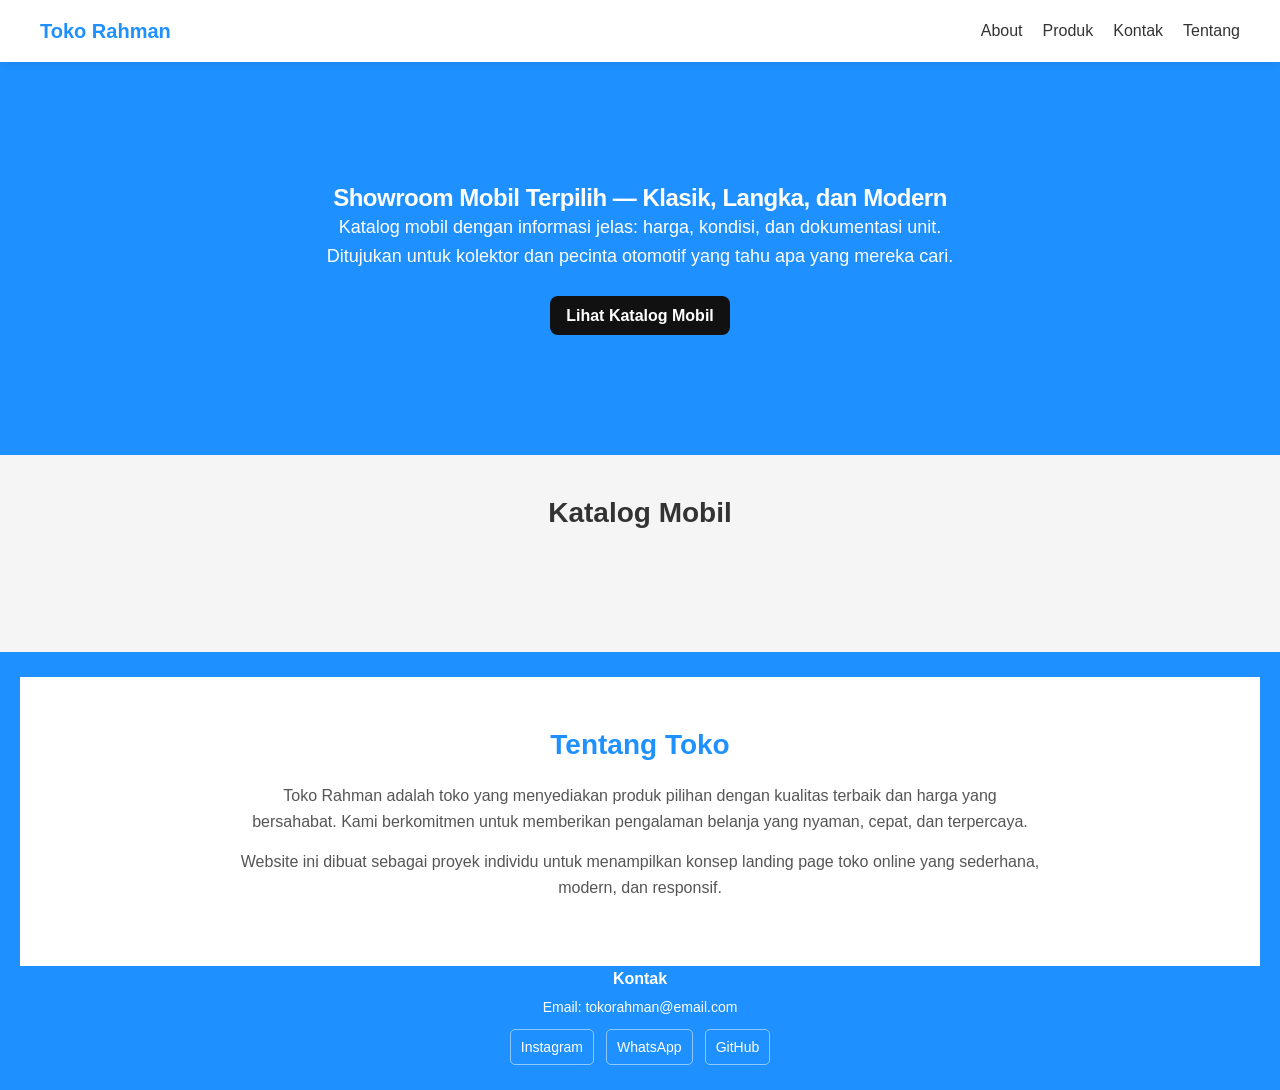
==== frontend/index.html @ 4f7b2293 "Freeze v1: frontend & backend initial release" ====
<script>
  fetch('http://localhost:3000/api/products?random=true&limit=3')
    .then(response => response.json())
    .then(products => {
      const productList = document.getElementById('product-list');
      // 🧯 ERROR HANDLING
      if (!products || products.length === 0) {
        productList.innerHTML = `
          <p class="empty-state">
            Saat ini belum ada produk yang tersedia.
          </p>
        `;
        return;
      }
      products.forEach(product => {
        const card = document.createElement('div');
        card.className = 'product-card';

        card.innerHTML = `
          <img src="../images/${product.image}" alt="${product.name}">
          <h3>${product.name}</h3>
          <p class="price">Rp ${product.price.toLocaleString('id-ID')}</p>
          <p class="condition">Kondisi: ${product.condition}</p>
          <a href="product.html?id=${product.id}" class="btn-hero">Lihat Detail</a>
        `;

        productList.appendChild(card);
      });
    })
    .catch(error => {
        
    });
</script>

<!DOCTYPE html>
<html lang="id">
<head>
  <!-- Meta tags -->
  <meta charset="UTF-8">
  <meta name="viewport" content="width=device-width, initial-scale=1.0">
  <!-- title -->
  <title>Toko Online</title>
  <!-- link css -->
  <link rel="stylesheet" href="css/style.css">
</head>
<body>
  <!-- ================= NAVBAR ================= -->
 <nav class="navbar">
  <div class="logo">Toko Rahman</div>
  <ul class="nav-menu">
    <li><a href="#home">About</a></li>
    <li><a href="#produk">Produk</a></li>
    <li><a href="#kontak">Kontak</a></li>
    <li><a href="#tentang">Tentang</a></li>
  </ul>
</nav>
<!-- ================= HERO ================= -->
    <section class="hero" id="home">
        <h1>Showroom Mobil Terpilih — Klasik, Langka, dan Modern</h1>
        <p>Katalog mobil dengan informasi jelas: harga, kondisi, dan dokumentasi unit.</p>
        <p>Ditujukan untuk kolektor dan pecinta otomotif yang tahu apa yang mereka cari.</p>
        
        <a href="#produk" class="btn btn-hero">Lihat Katalog Mobil</a>
    </section>
    
   <!-- ================= PRODUK ================= -->
<section id="produk" class="products">
  <div class="container">
    <h2>Katalog Mobil</h2>

    <div id="product-list" class="product-grid">
      <!-- product card akan di-generate dari JS -->
    </div>
  </div>
</section>
<!-- ================= FOOTER ================= -->
<footer class="footer" id="kontak">
  
  <!-- ================= TENTANG TOKO ================= -->
  <section class="about" id="tentang">
    <div class="about-container">
      <h2>Tentang Toko</h2>
      <p>
        Toko Rahman adalah toko yang menyediakan produk pilihan dengan kualitas terbaik
        dan harga yang bersahabat. Kami berkomitmen untuk memberikan pengalaman belanja
        yang nyaman, cepat, dan terpercaya.
      </p>
      <p>
        Website ini dibuat sebagai proyek individu untuk menampilkan konsep landing page
        toko online yang sederhana, modern, dan responsif.
      </p>
    </div>
  </section>
  <h4>Kontak</h4>
  <p>Email: tokorahman@email.com</p>

  <div class="social-links">
    <a href="#" aria-label="Instagram">Instagram</a>
    <a href="#" aria-label="WhatsApp">WhatsApp</a>
    <a href="#" aria-label="GitHub">GitHub</a>
  </div>
  
</footer>
</body>
</html>
---- frontend/css/style.css ----
html {
  scroll-behavior: smooth;
}
/* ================= RESET & GLOBAL ================= */
* {
  margin: 0;
  padding: 0;
  box-sizing: border-box;
  font-family: Arial, sans-serif;
}

/* Body */
body {
  background-color: #f5f5f5;
  color: #333;
  line-height: 1.6;
}

h1, h2, h3 {
  line-height: 1.3;
}

/* ================= HERO ================= */
.hero {
  background-color: #1e90ff;
  color: white;
  padding: 120px 0px;
  text-align: center;
}

.hero h1 {
  /*font-size: 36px;
  margin-bottom: 10px;*/
   font-weight: 700;
  letter-spacing: -0.5px;
}

.hero p {
  font-size: 18px;
}

/* ================= PRODUK ================= */
.products {
  padding: 40px 20px;
  text-align: center;
}

.products h2 {
  font-size: 28px;
  margin-bottom: 30px;
}

/* Grid produk */
.product-list {
  display: flex;
  gap: 20px;
  justify-content: center;
  flex-wrap: wrap;
}

/* Card produk */
.product-card {
  background: white;
  width: 220px;
  padding: 15px;
  border-radius: 10px;
  box-shadow: 0 4px 10px rgba(0,0,0,0.1);
  transition: all 0.3s ease;
  cursor: pointer;
}

.product-card img {
  width: 100%;
  border-radius: 8px;
}

.product-card h3 {
  margin: 10px 0 5px;
}

.product-grid {
  display: grid;
  grid-template-columns: repeat(3, 1fr);
  gap: 24px;
}

.price {
  font-weight: 600;
  color: #111;
  margin-top: 4px;
}
/* Bikin tinggi gambar konsisten */
.product-card img {
  width: 100%;
  display: block;
  height: 150px;
  object-fit: cover;
  border-radius: 8px;
  transition: transform 0.4s ease;
}

.product-card:hover img {
  transform: scale(1.05);
}

/* Rapihin teks produk */
.product-card h3 {
  font-size: 16px;
  margin: 12px 0 6px;
  text-transform: capitalize;
}

/* ================= NAVBAR ================= */
.navbar {
  position: sticky;
  top: 0;
  background: white;
  display: flex;
  justify-content: space-between;
  align-items: center;
  padding: 15px 40px;
  box-shadow: 0 2px 8px rgba(0,0,0,0.08);
  z-index: 100;
}

.logo {
  font-size: 20px;
  font-weight: bold;
  color: #1e90ff;
}

.nav-menu {
  position: relative;
  list-style: none;
  display: flex;
  gap: 20px;
}
/* Navbar hover effect */
.nav-menu a {
  position: relative;
  text-decoration: none;
  color: #333;
  font-weight: 500;
}

.nav-menu a::after {
  content: "";
  position: absolute;
  left: 0;
  bottom: -5px;
  width: 0;
  height: 2px;
  background: #1e90ff;
  transition: width 0.3s ease;
}

.nav-menu a:hover::after {
  width: 100%;
}

.nav-menu a:hover {
  color: #1e90ff;
}

/*Hover effect card*/
.product-card:hover {
  transform: translateY(-8px);
  box-shadow: 0 12px 25px rgba(0,0,0,0.15);
}

/* ================= RESPONSIVE MOBILE================= */
@media (max-width: 768px) {

  /* Navbar */
  .navbar {
    flex-direction: column;
    align-items: flex-start;
    padding: 15px 20px;
  }

  .nav-menu {
    width: 100%;
    justify-content: space-around;
    margin-top: 10px;
  }

  /* Hero */
  .hero h1 {
    font-size: 28px;
  }

  .hero p {
    font-size: 16px;
  }

  /* Produk */
  .product-list {
    flex-direction: column;
    align-items: center;
  }

  .product-card {
    width: 90%;
    max-width: 320px;
  }

  section {
    padding: 60px 0;
  }
  
}

@media (max-width: 992px) {
  .product-grid {
    grid-template-columns: repeat(2, 1fr);
  }
}

@media (max-width: 576px) {
  .product-grid {
    grid-template-columns: 1fr;
  }
}

/* ================= FOOTER ================= */
.footer {
  background: #1e90ff;
  color: white;
  text-align: center;
  padding: 25px 20px;
  margin-top: 50px;
}

.footer p {
  font-size: 14px;
  margin: 5px 0;
}

/* ================= TENTANG TOKO ================= */
.about {
  background: white;
  padding: 50px 20px;
}

.about-container {
  max-width: 800px;
  margin: 0 auto;
  text-align: center;
}

.about h2 {
  font-size: 28px;
  margin-bottom: 20px;
  color: #1e90ff;
}

.about p {
  font-size: 16px;
  line-height: 1.6;
  margin-bottom: 15px;
  color: #555;
}

/* Social Links */
.social-links {
  display: flex;
  gap: 12px;
  margin-top: 10px;
}

.social-links a {
  color: white;
  text-decoration: none;
  font-size: 14px;
  padding: 6px 10px;
  border: 1px solid rgba(255,255,255,0.5);
  border-radius: 5px;
  transition: all 0.3s ease;
}

.social-links a:hover {
  background: white;
  color: #1e90ff;
}

.social-links {
  justify-content: center;
  flex-wrap: wrap;
}
/* ================= HERO BUTTON ================= */
.btn {
  display: inline-block;
  text-decoration: none;
  border-radius: 8px;
  transition: all 0.3s ease;
}

.btn-hero {
  padding: 7px 16px;
  margin-top: 25px;
  font-weight: 600;
  background: #111;
  color: #fff;
}

.btn-hero:hover {
  background-color: #000;
  transform: translateY(-2px);
}

.btn-hero:active {
  transform: scale(0.96);
}

/*smooth scroll*/
html {
  scroll-behavior: smooth;
}

.container {
  max-width: 1200px;
  margin: 0 auto;
  padding: 0 20px;
}

section {
  padding: 80px 0;
}
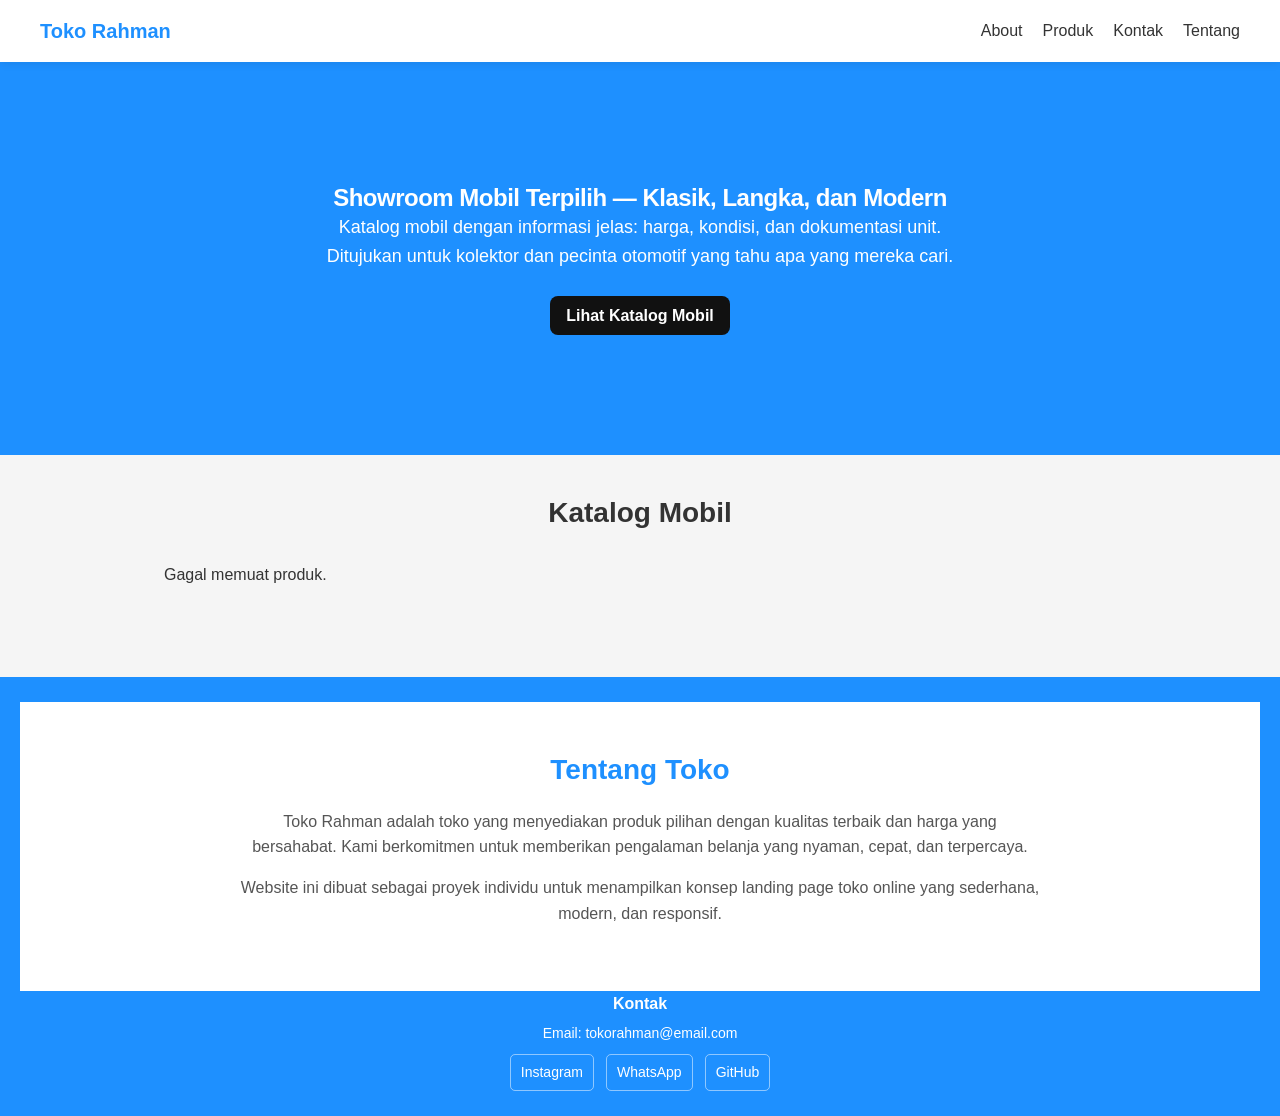
==== commit b3626b4a: "Freeze v2: public MVP stable with detail page & MySQL" ====
--- a/frontend/index.html
+++ b/frontend/index.html
@@ -102,5 +102,45 @@
   
 </footer>
 </body>
+
 </html>
+<script>
+  const API_URL = 'http://localhost:3000/api/products';
 
+  async function loadProducts() {
+    try {
+      const response = await fetch(API_URL);
+      const products = await response.json();
+
+      const container = document.getElementById('product-list');
+      container.innerHTML = '';
+
+      if (products.length === 0) {
+        container.innerHTML = '<p>Produk belum tersedia.</p>';
+        return;
+      }
+
+      products.forEach(product => {
+        const card = document.createElement('div');
+        card.className = 'product-card';
+
+        card.innerHTML = `
+          <img src="${product.image_url}" alt="${product.name}">
+          <h3>${product.name}</h3>
+          <p class="price">Rp ${product.price.toLocaleString('id-ID')}</p>
+          <a href="#" class="btn-primary">Lihat Detail</a>
+        `;
+
+        container.appendChild(card);
+      });
+
+    } catch (error) {
+      console.error('Error fetching products:', error);
+      document.getElementById('product-list').innerHTML =
+        '<p>Gagal memuat produk.</p>';
+    }
+  }
+
+  loadProducts();
+</script>
+
--- a/frontend/css/style.css
+++ b/frontend/css/style.css
@@ -326,3 +326,64 @@
 section {
   padding: 80px 0;
 }
+
+.product-detail {
+  display: grid;
+  grid-template-columns: 1fr 1fr;
+  gap: 40px;
+  margin-top: 40px;
+}
+
+.product-gallery img {
+  width: 100%;
+  border-radius: 10px;
+}
+
+.thumbnail-list {
+  display: flex;
+  gap: 10px;
+  margin-top: 10px;
+}
+
+.thumbnail-list img {
+  width: 70px;
+  height: 70px;
+  object-fit: cover;
+  cursor: pointer;
+  border-radius: 6px;
+}
+
+.product-price {
+  font-size: 1.5rem;
+  font-weight: 600;
+  margin: 10px 0;
+}
+
+.progress {
+  background: #eee;
+  border-radius: 8px;
+  overflow: hidden;
+  margin-top: 5px;
+}
+
+.progress-bar {
+  background: #111;
+  color: #fff;
+  font-size: 12px;
+  padding: 4px 8px;
+}
+
+.error-message {
+  text-align: center;
+  margin-top: 80px;
+}
+
+.error-message h2 {
+  font-size: 1.8rem;
+  margin-bottom: 10px;
+}
+
+.error-message p {
+  color: #666;
+  margin-bottom: 20px;
+}
